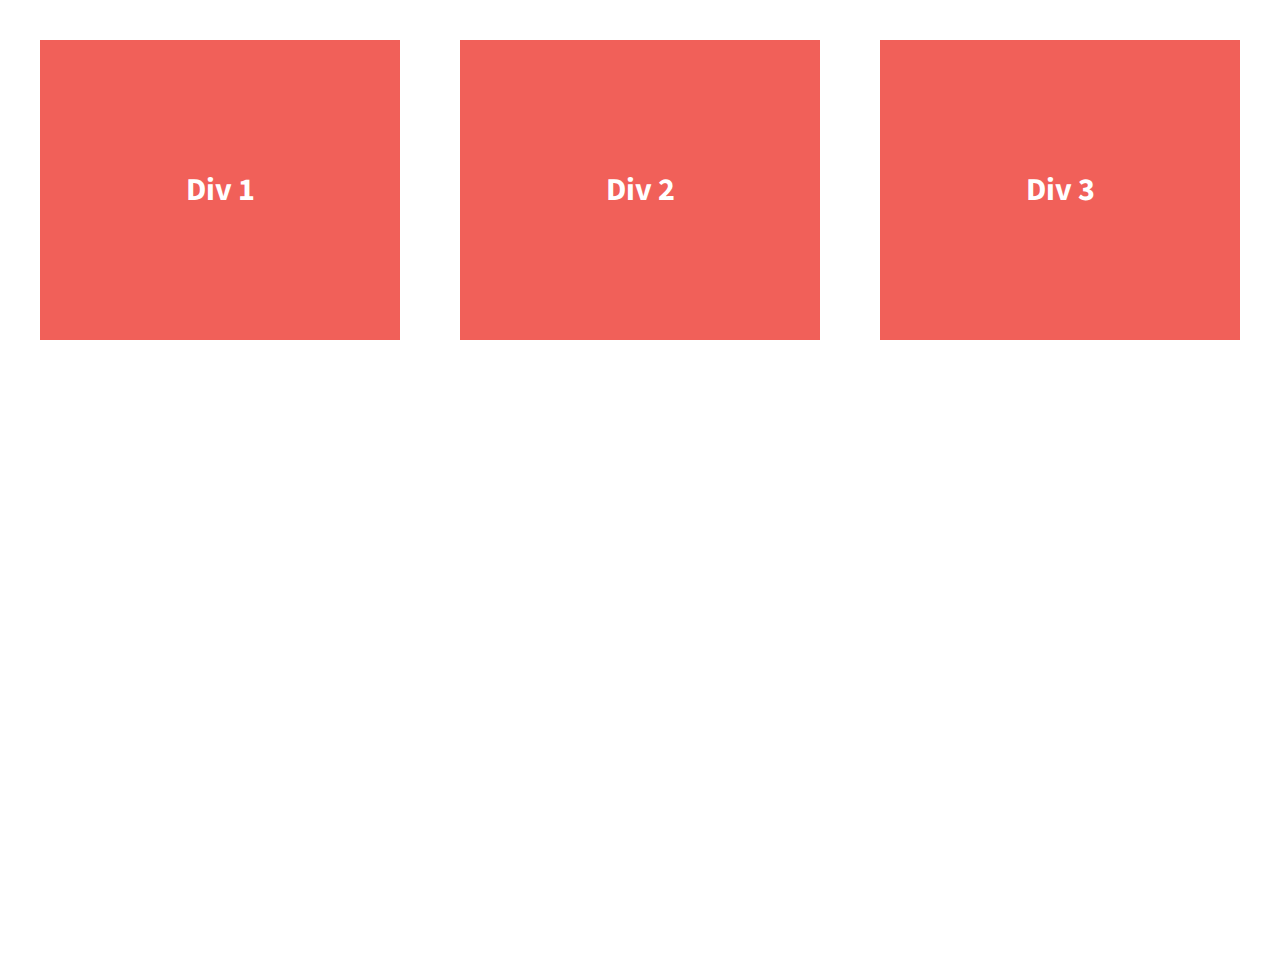
==== 07.01-206-divs-flexbox-starter/index.html @ ec8729b4 "First Commit" ====
<!doctype html>
<html class="no-js" lang="">
    <head>
        <meta charset="utf-8">
        <meta http-equiv="x-ua-compatible" content="ie=edge">
        <title>Make me into a grid!</title>
        <meta name="description" content="">
        <meta name="viewport" content="width=device-width, initial-scale=1">

        <link rel="apple-touch-icon" href="apple-touch-icon.png">
        <!-- Place favicon.ico in the root directory -->

        <link rel="stylesheet" href="css/normalize.css">
        <link rel="stylesheet" href="css/main.css">
        <script src="js/vendor/modernizr-2.8.3.min.js"></script>
        <link href='http://fonts.googleapis.com/css?family=Lora:700' rel='stylesheet' type='text/css'>
        <link href='http://fonts.googleapis.com/css?family=Source+Sans+Pro:400,700' rel='stylesheet' type='text/css'>
    </head>
    <body>
        <!--[if lt IE 8]>
            <p class="browserupgrade">You are using an <strong>outdated</strong> browser. Please <a href="http://browsehappy.com/">upgrade your browser</a> to improve your experience.</p>
        <![endif]-->
       
        <section class="wrapper">
            <div class="div-1">
                Div 1
            </div>
            <div class="div-2">
                Div 2
            </div>
            <div class="div-3">
                Div 3
            </div>
        </section>    

        <script src="https://ajax.googleapis.com/ajax/libs/jquery/1.11.3/jquery.min.js"></script>
        <script>window.jQuery || document.write('<script src="js/vendor/jquery-1.11.3.min.js"><\/script>')</script>
        <script src="js/plugins.js"></script>
        <script src="js/main.js"></script>

        <!-- Google Analytics: change UA-XXXXX-X to be your site's ID. -->
        <script>
            (function(b,o,i,l,e,r){b.GoogleAnalyticsObject=l;b[l]||(b[l]=
            function(){(b[l].q=b[l].q||[]).push(arguments)});b[l].l=+new Date;
            e=o.createElement(i);r=o.getElementsByTagName(i)[0];
            e.src='https://www.google-analytics.com/analytics.js';
            r.parentNode.insertBefore(e,r)}(window,document,'script','ga'));
            ga('create','UA-XXXXX-X','auto');ga('send','pageview');
        </script>
    </body>
</html>
---- 07.01-206-divs-flexbox-starter/css/main.css ----
/*! HTML5 Boilerplate v5.2.0 | MIT License | https://html5boilerplate.com/ */

/*
 * What follows is the result of much research on cross-browser styling.
 * Credit left inline and big thanks to Nicolas Gallagher, Jonathan Neal,
 * Kroc Camen, and the H5BP dev community and team.
 */

/* ==========================================================================
   Base styles: opinionated defaults
   ========================================================================== */

html {
    color: #222;
    font-size: 1em;
    line-height: 1.4;
}

/*
 * Remove text-shadow in selection highlight:
 * https://twitter.com/miketaylr/status/12228805301
 *
 * These selection rule sets have to be separate.
 * Customize the background color to match your design.
 */

::-moz-selection {
    background: #b3d4fc;
    text-shadow: none;
}

::selection {
    background: #b3d4fc;
    text-shadow: none;
}

/*
 * A better looking default horizontal rule
 */

hr {
    display: block;
    height: 1px;
    border: 0;
    border-top: 1px solid #ccc;
    margin: 1em 0;
    padding: 0;
}

/*
 * Remove the gap between audio, canvas, iframes,
 * images, videos and the bottom of their containers:
 * https://github.com/h5bp/html5-boilerplate/issues/440
 */

audio,
canvas,
iframe,
img,
svg,
video {
    vertical-align: middle;
}

/*
 * Remove default fieldset styles.
 */

fieldset {
    border: 0;
    margin: 0;
    padding: 0;
}

/*
 * Allow only vertical resizing of textareas.
 */

textarea {
    resize: vertical;
}

/* ==========================================================================
   Browser Upgrade Prompt
   ========================================================================== */

.browserupgrade {
    margin: 0.2em 0;
    background: #ccc;
    color: #000;
    padding: 0.2em 0;
}

/* ==========================================================================
   Author's custom styles
   ========================================================================== */


html {
  background-color: #fff;
  height: 100%;
}

body {
  font-family: 'Source Sans Pro', sans-serif;
  padding: 2em;
  font-size: 1.25em;
  height: 100%;
}

.wrapper {
  /*add display:flex and set justify-content to space-between*/
  font-weight: 700;
  display: flex;
  justify-content: space-between;
}

.div-1, .div-2, .div-3 {
  /*give the divs a width of 30%, add display:flex, set justify-content and align-items to center*/
  color: #fff;
  line-height: 1.5em;
  font-size: 1.6em;
  background-color: #f16059;
  height: 300px;
  display: flex;
  justify-content: center;
  align-items: center;
  width: 30%;
}




/* ==========================================================================
   Helper classes
   ========================================================================== */

/*
 * Hide visually and from screen readers:
 */

.hidden {
    display: none !important;
}

/*
 * Hide only visually, but have it available for screen readers:
 * http://snook.ca/archives/html_and_css/hiding-content-for-accessibility
 */

.visuallyhidden {
    border: 0;
    clip: rect(0 0 0 0);
    height: 1px;
    margin: -1px;
    overflow: hidden;
    padding: 0;
    position: absolute;
    width: 1px;
}

/*
 * Extends the .visuallyhidden class to allow the element
 * to be focusable when navigated to via the keyboard:
 * https://www.drupal.org/node/897638
 */

.visuallyhidden.focusable:active,
.visuallyhidden.focusable:focus {
    clip: auto;
    height: auto;
    margin: 0;
    overflow: visible;
    position: static;
    width: auto;
}

/*
 * Hide visually and from screen readers, but maintain layout
 */

.invisible {
    visibility: hidden;
}

/*
 * Clearfix: contain floats
 *
 * For modern browsers
 * 1. The space content is one way to avoid an Opera bug when the
 *    `contenteditable` attribute is included anywhere else in the document.
 *    Otherwise it causes space to appear at the top and bottom of elements
 *    that receive the `clearfix` class.
 * 2. The use of `table` rather than `block` is only necessary if using
 *    `:before` to contain the top-margins of child elements.
 */

.clearfix:before,
.clearfix:after {
    content: " "; /* 1 */
    display: table; /* 2 */
}

.clearfix:after {
    clear: both;
}

/* ==========================================================================
   EXAMPLE Media Queries for Responsive Design.
   These examples override the primary ('mobile first') styles.
   Modify as content requires.
   ========================================================================== */

@media print,
       (-webkit-min-device-pixel-ratio: 1.25),
       (min-resolution: 1.25dppx),
       (min-resolution: 120dpi) {
    /* Style adjustments for high resolution devices */
}

/* ==========================================================================
   Print styles.
   Inlined to avoid the additional HTTP request:
   http://www.phpied.com/delay-loading-your-print-css/
   ========================================================================== */

@media print {
    *,
    *:before,
    *:after {
        background: transparent !important;
        color: #000 !important; /* Black prints faster:
                                   http://www.sanbeiji.com/archives/953 */
        box-shadow: none !important;
        text-shadow: none !important;
    }

    a,
    a:visited {
        text-decoration: underline;
    }

    a[href]:after {
        content: " (" attr(href) ")";
    }

    abbr[title]:after {
        content: " (" attr(title) ")";
    }

    /*
     * Don't show links that are fragment identifiers,
     * or use the `javascript:` pseudo protocol
     */

    a[href^="#"]:after,
    a[href^="javascript:"]:after {
        content: "";
    }

    pre,
    blockquote {
        border: 1px solid #999;
        page-break-inside: avoid;
    }

    /*
     * Printing Tables:
     * http://css-discuss.incutio.com/wiki/Printing_Tables
     */

    thead {
        display: table-header-group;
    }

    tr,
    img {
        page-break-inside: avoid;
    }

    img {
        max-width: 100% !important;
    }

    p,
    h2,
    h3 {
        orphans: 3;
        widows: 3;
    }

    h2,
    h3 {
        page-break-after: avoid;
    }
}
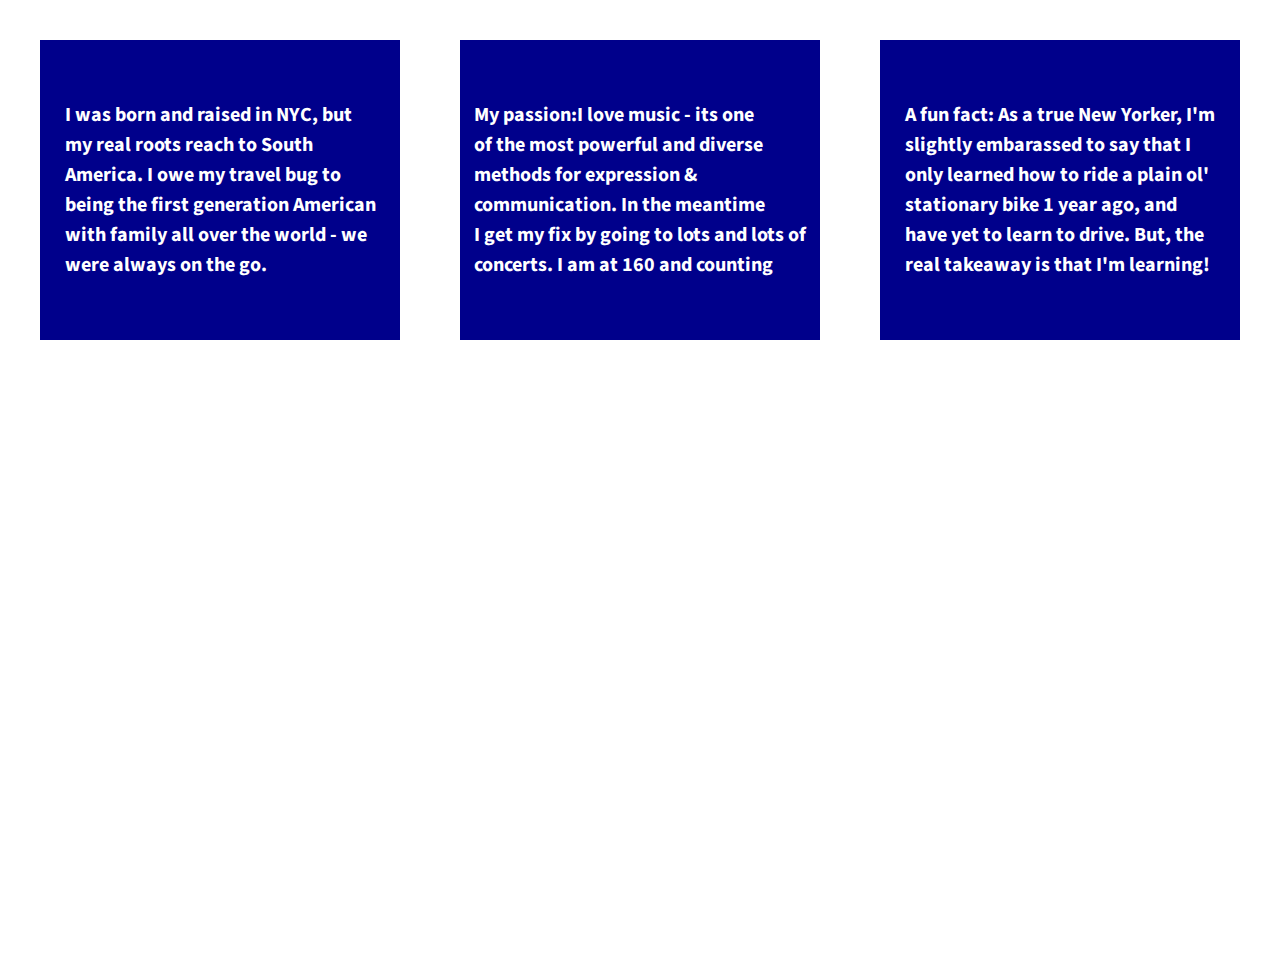
==== commit f9905364: "Add to existing files" ====
--- a/07.01-206-divs-flexbox-starter/index.html
+++ b/07.01-206-divs-flexbox-starter/index.html
@@ -23,13 +23,17 @@
        
         <section class="wrapper">
             <div class="div-1">
-                Div 1
+                <p>I was born and raised in NYC, but <br>my real roots reach to South<br>America. I owe my travel bug to <br>
+                being the first generation American <br> with family all over the world - we <br> were always on the go.</p>
             </div>
             <div class="div-2">
-                Div 2
+                <p>My passion:I love music - its one<br> of the most powerful and diverse<br>methods for expression &<br>communication. In the meantime<br> 
+               I get my fix by going to lots and lots of<br>  concerts. I am at 160 and counting </p>
             </div>
             <div class="div-3">
-                Div 3
+                <p>A fun fact: As a true New Yorker, I'm<br>slightly embarassed to say that I <br>only learned how to ride a plain ol'<br>stationary
+                    bike 1 year ago, and<br> have yet to learn to drive. But, the <br>real takeaway is that I'm learning!
+                </p>
             </div>
         </section>    
 
--- a/07.01-206-divs-flexbox-starter/css/main.css
+++ b/07.01-206-divs-flexbox-starter/css/main.css
@@ -119,8 +119,9 @@
   /*give the divs a width of 30%, add display:flex, set justify-content and align-items to center*/
   color: #fff;
   line-height: 1.5em;
-  font-size: 1.6em;
-  background-color: #f16059;
+  font-size: 1em;
+  text-align: justify;
+  background-color: darkblue;
   height: 300px;
   display: flex;
   justify-content: center;
